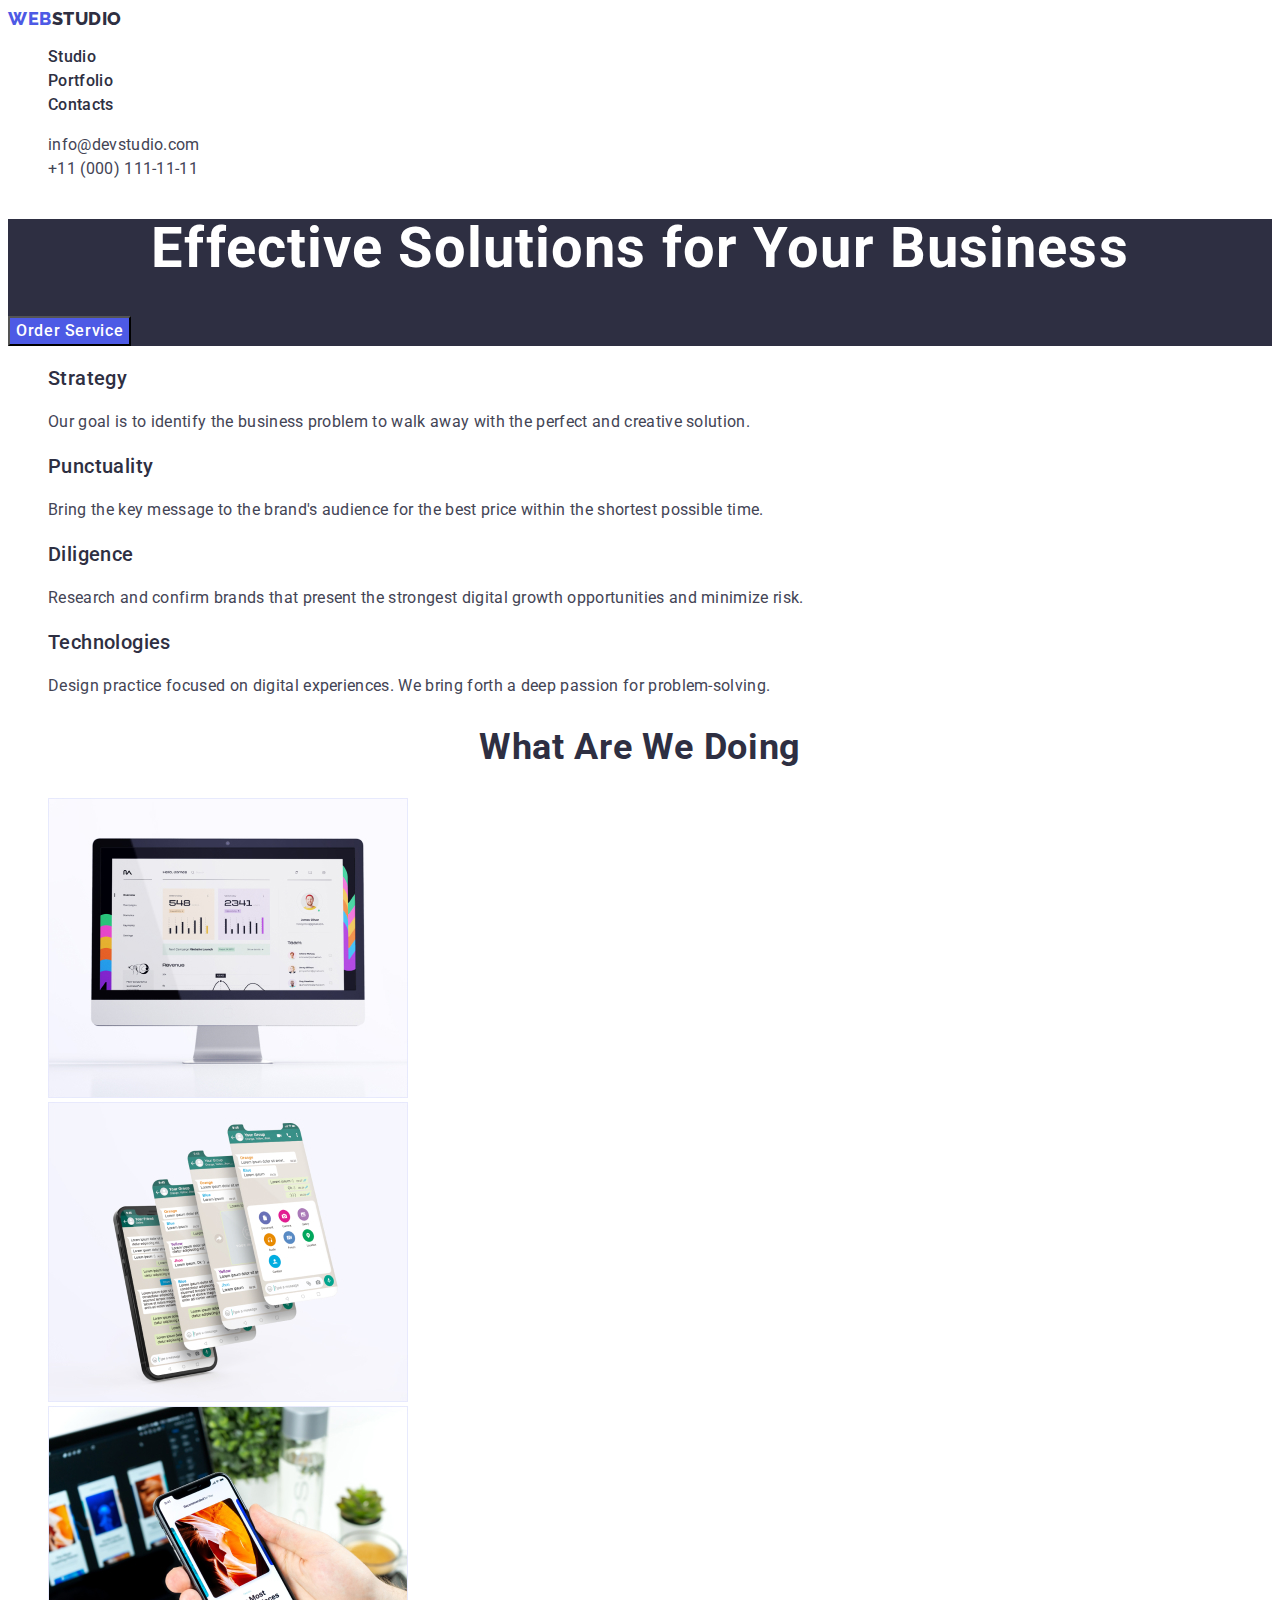
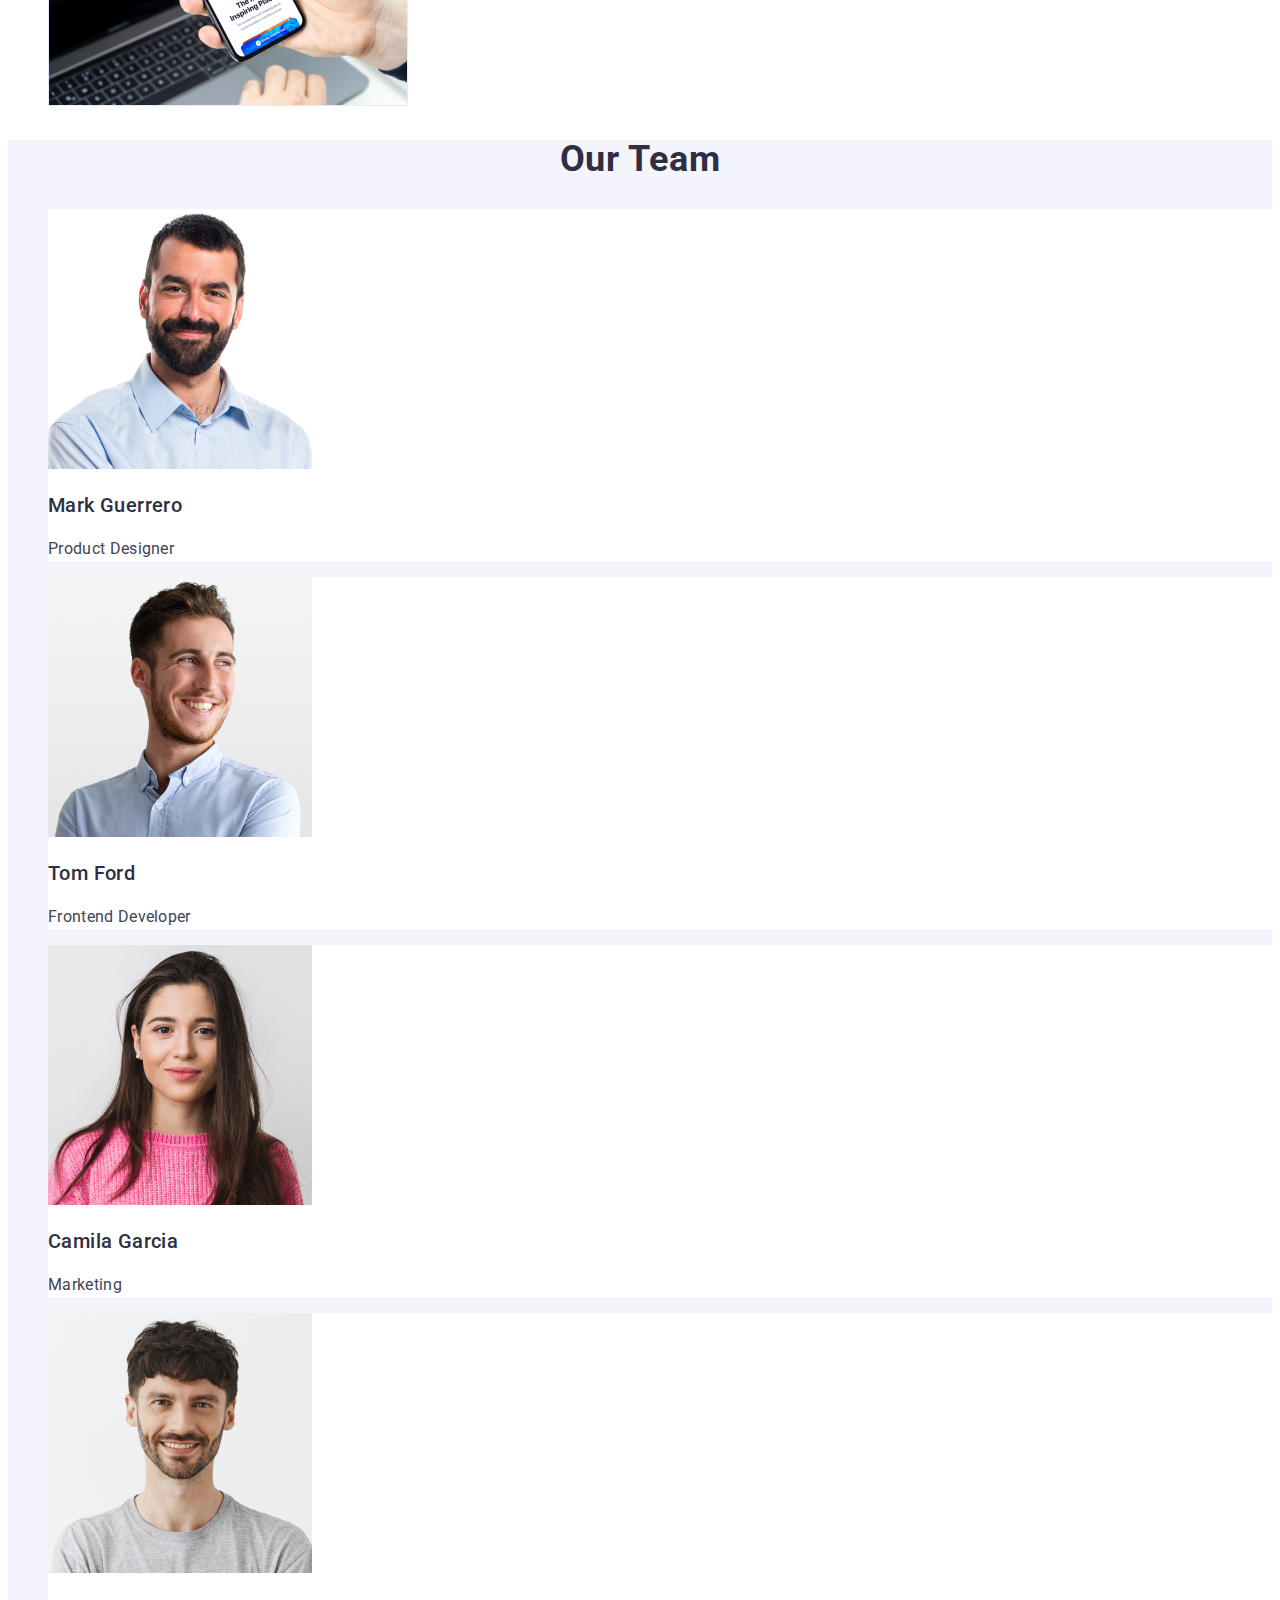
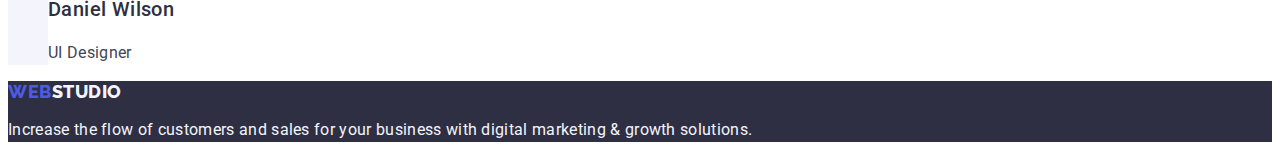
==== index.html @ 80766106 "added previous files" ====
<!DOCTYPE html>
<html lang="en">
  <head>
    <meta charset="UTF-8" />
    <meta http-equiv="X-UA-Compatible" content="IE=edge" />
    <meta name="viewport" content="width=device-width, initial-scale=1.0" />
    <title>WebStudio</title>
    <link rel="preconnect" href="https://fonts.googleapis.com" />
    <link rel="preconnect" href="https://fonts.gstatic.com" crossorigin />
    <link
      href="https://fonts.googleapis.com/css2?family=Raleway:wght@800&family=Roboto:wght@400;500;700;900&display=swap"
      rel="stylesheet"
    />

    <link rel="stylesheet" href="./css/styles.css" />
  </head>
  <body>
    <header class="page-header">
      <nav class="page-nav">
        <a class="logo link" href="./index.html"
          >Web<span class="nav-logo">Studio</span></a
        >
        <ul class="menu list">
          <li class="menu-item">
            <a class="menu-link link" href="./index.html">Studio</a>
          </li>
          <li class="menu-item">
            <a class="menu-link link" href="./portfolio.html">Portfolio</a>
          </li>
          <li class="menu-item">
            <a class="menu-link link" href="">Contacts</a>
          </li>
        </ul>
      </nav>
      <address class="page-address">
        <ul class="address-list list">
          <li class="address-list-item">
            <a class="address-link link" href="mailto:info@devstudio.com"
              >info@devstudio.com</a
            >
          </li>
          <li class="address-list-item">
            <a class="address-link link" href="tel:+110001111111"
              >+11 (000) 111-11-11</a
            >
          </li>
        </ul>
      </address>
    </header>
    <main>
      <section class="hero">
        <h1 class="hero-heading">Effective Solutions for Your Business</h1>
        <button class="hero-button" type="button">Order Service</button>
      </section>
      <section class="advantages">
        <h2 class="heading" hidden>Advantages</h2>
        <ul class="advantages-list list">
          <li class="advantages-item">
            <h3 class="advantages-subheading">Strategy</h3>
            <p class="advantages-text">
              Our goal is to identify the business problem to walk away with the
              perfect and creative solution.
            </p>
          </li>
          <li class="advantages-item">
            <h3 class="advantages-subheading">Punctuality</h3>
            <p class="advantages-text">
              Bring the key message to the brand's audience for the best price
              within the shortest possible time.
            </p>
          </li>
          <li class="advantages-item">
            <h3 class="advantages-subheading">Diligence</h3>
            <p class="advantages-text">
              Research and confirm brands that present the strongest digital
              growth opportunities and minimize risk.
            </p>
          </li>
          <li class="advantages-item">
            <h3 class="advantages-subheading">Technologies</h3>
            <p class="advantages-text">
              Design practice focused on digital experiences. We bring forth a
              deep passion for problem-solving.
            </p>
          </li>
        </ul>
      </section>
      <section class="what-we-do">
        <h2 class="heading">What are we doing</h2>
        <ul class="what-we-do-list list">
          <li class="what-we-do-item">
            <img
              class="what-we-do-image"
              src="./images/what-we-are-doing/desktop.jpg"
              alt="desktop"
              width="360"
              height="300"
            />
          </li>
          <li class="what-we-do-item">
            <img
              class="what-we-do-image"
              src="./images/what-we-are-doing/mobile-screens.jpg"
              alt="mobile screens"
              width="360"
              height="300"
            />
          </li>
          <li class="what-we-do-item">
            <img
              class="what-we-do-image"
              src="./images/what-we-are-doing/mobile-and-laptop.jpg"
              alt="mobile and laptop"
              width="360"
              height="300"
            />
          </li>
        </ul>
      </section>
      <section class="team">
        <h2 class="heading">Our Team</h2>
        <ul class="team-list list">
          <li class="team-item">
            <img
              class="team-item-image"
              src="./images/our-team/mark-guerrero.jpg"
              alt="Mark Guerrero"
              width="264"
              height="260"
            />
            <h3 class="team-name">Mark Guerrero</h3>
            <p class="team-profession">Product Designer</p>
          </li>
          <li class="team-item">
            <img
              class="team-item-image"
              src="./images/our-team/tom-ford.jpg"
              alt="Tom Ford"
              width="264"
              height="260"
            />
            <h3 class="team-name">Tom Ford</h3>
            <p class="team-profession">Frontend Developer</p>
          </li>
          <li class="team-item">
            <img
              class="team-item-image"
              src="./images/our-team/camila-garcia.jpg"
              alt="Camila Garcia"
              width="264"
              height="260"
            />
            <h3 class="team-name">Camila Garcia</h3>
            <p class="team-profession">Marketing</p>
          </li>
          <li class="team-item">
            <img
              class="team-item-image"
              src="./images/our-team/daniel-wilson.jpg"
              alt="Daniel Wilson"
              width="264"
              height="260"
            />
            <h3 class="team-name">Daniel Wilson</h3>
            <p class="team-profession">UI Designer</p>
          </li>
        </ul>
      </section>
    </main>
    <footer class="page-footer">
      <a class="logo link" href="./index.html"
        >Web<span class="footer-logo">Studio</span></a
      >
      <p class="footer-text">
        Increase the flow of customers and sales for your business with digital
        marketing & growth solutions.
      </p>
    </footer>
  </body>
</html>
---- css/styles.css ----
:root {
  --slate-text-color: #434455;
  --navyblue-background-color: #2e2f42;
  --accent-color: #4d5ae5;
  --hover-accent-color: #404bbf;
  --white: #ffffff;
  --cloud-secondary-color: #f4f4fd;
}

body {
  font-family: "Roboto", sans-serif;
  color: var(--slate-text-color);
  background-color: var(--white);
}

button {
  cursor: pointer;
}

.link {
  text-decoration: none;
}

.list {
  list-style-type: none;
}

.logo {
  font-family: "Raleway", sans-serif;
  font-size: 18px;
  font-weight: 800;
  line-height: 1.17;
  letter-spacing: 0.54px;
  text-transform: uppercase;
  color: var(--accent-color);
}

.heading {
  font-size: 36px;
  line-height: 1.11;
  letter-spacing: 0.72px;
  text-transform: capitalize;
  text-align: center;
  color: var(--navyblue-background-color);
}

/* HEADER */
.page-header {
}
.page-nav {
}
.nav-logo {
  color: var(--navyblue-background-color);
}

.menu {
}

.menu-item {
}

.menu-link {
  font-size: 16px;
  font-weight: 500;
  line-height: 1.5;
  letter-spacing: 0.32px;
  color: var(--navyblue-background-color);
}

.menu-link:hover,
.menu-link:focus {
  color: var(--hover-accent-color);
}

.page-address {
  font-style: normal;
}
.address-list {
}
.address-list-item {
}
.address-link {
  font-size: 16px;
  font-weight: 400;
  line-height: 1.5;
  letter-spacing: 0.32px;
  color: var(--slate-text-color);
}

.address-link:hover,
.address-link:focus {
  color: var(--hover-accent-color);
}

/* HERO */

.hero {
  background-color: var(--navyblue-background-color);
}
.hero-heading {
  font-size: 56px;
  line-height: 1.07;
  letter-spacing: 1.12px;
  text-align: center;
  color: var(--white);
}
.hero-button {
  font-family: "Roboto", sans-serif;
  font-size: 16px;
  font-weight: 500;
  line-height: 1.5;
  letter-spacing: 0.64px;
  color: var(--white);
  background-color: var(--accent-color);
}

.hero-button:hover,
.hero-button:focus {
  background-color: var(--hover-accent-color);
}

/* ADVANTAGES */

.advantages {
}
.advantages-heading {
}
.advantages-list {
}
.advantages-item {
}

.advantages-subheading {
  font-size: 20px;
  font-weight: 500;
  line-height: 1.2;
  letter-spacing: 0.4px;
  color: var(--navyblue-background-color);
}

.advantages-text {
  font-size: 16px;
  line-height: 1.5;
  letter-spacing: 0.32px;
}

/* WHAT ARE WE DOING */

.what-we-do {
}

.what-we-do-list {
}
.what-we-do-item {
}
.what-we-do-image {
}

/* TEAM */

.team {
  background-color: var(--cloud-secondary-color);
}

.team-list {
}
.team-item {
  background-color: var(--white);
}
.team-item-image {
}
.team-name {
  font-size: 20px;
  font-weight: 500;
  line-height: 1.2;
  letter-spacing: 0.4px;
  color: var(--navyblue-background-color);
}
.team-profession {
  font-size: 16px;
  line-height: 1.5;
  letter-spacing: 0.32px;
}

/* FOOTER */

.page-footer {
  background-color: var(--navyblue-background-color);
}

.footer-logo {
  color: var(--cloud-secondary-color);
}

.footer-text {
  font-size: 16px;
  line-height: 1.5;
  letter-spacing: 0.32px;
  color: var(--cloud-secondary-color);
}

/* PORTFOLIO PAGE 

FILTER */
.filter-nav {
}
.filter-nav-list {
}
.filter-nav-list-item {
}
.filter-nav-button {
  font-family: "Roboto", sans-serif;
  font-size: 16px;
  font-weight: 500;
  line-height: 1.5;
  letter-spacing: 0.64px;
  color: var(--accent-color);
  background-color: var(--cloud-secondary-color);
}

.filter-nav-button:hover,
.filter-nav-button:focus {
  color: var(--white);
  background-color: var(--hover-accent-color);
}

/* FILTER CARDS */

.filter-card-list {
}

.filter-card-item {
}

.filter-card-link {
}

.filter-card-image {
}
.filter-card-heading {
  font-size: 20px;
  font-weight: 500;
  line-height: 1.2;
  letter-spacing: 0.4px;
  color: var(--navyblue-background-color);
}
.filter-card-text {
  font-size: 16px;
  line-height: 1.5;
  letter-spacing: 0.32px;
}
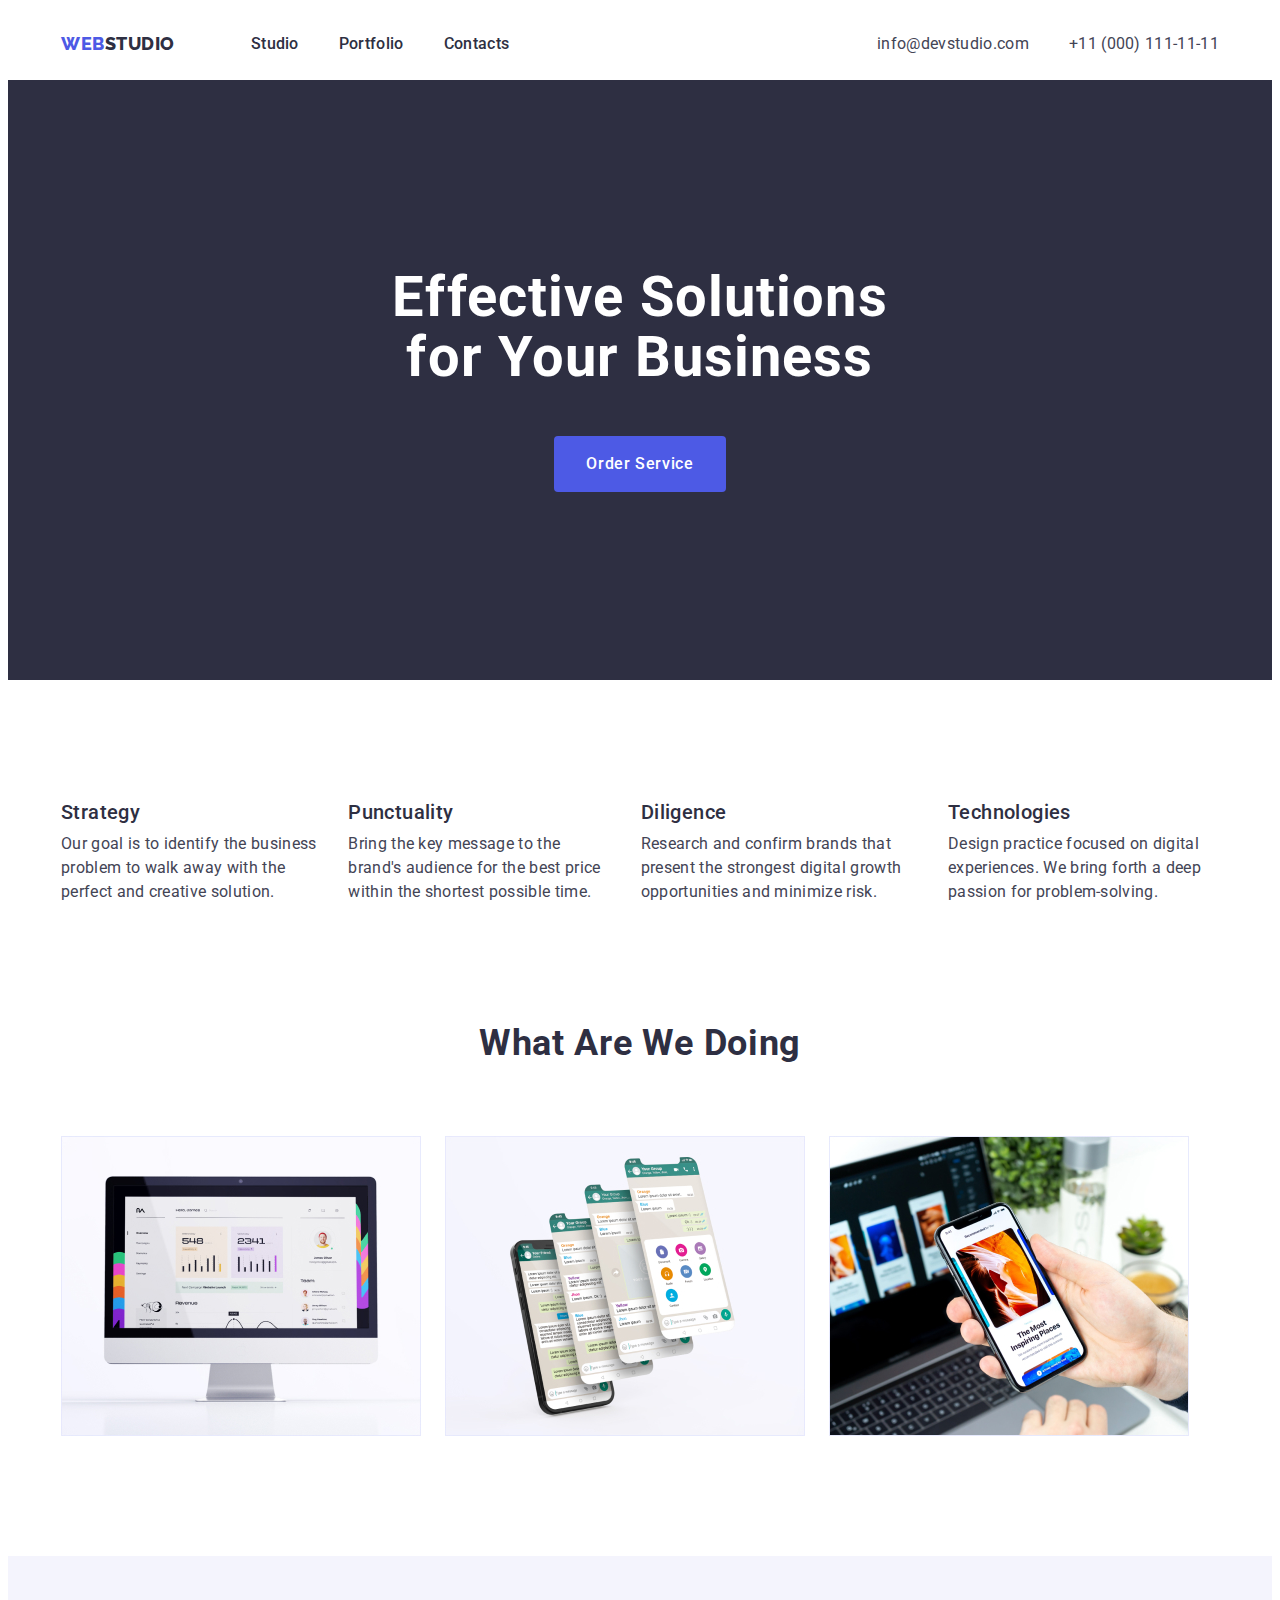
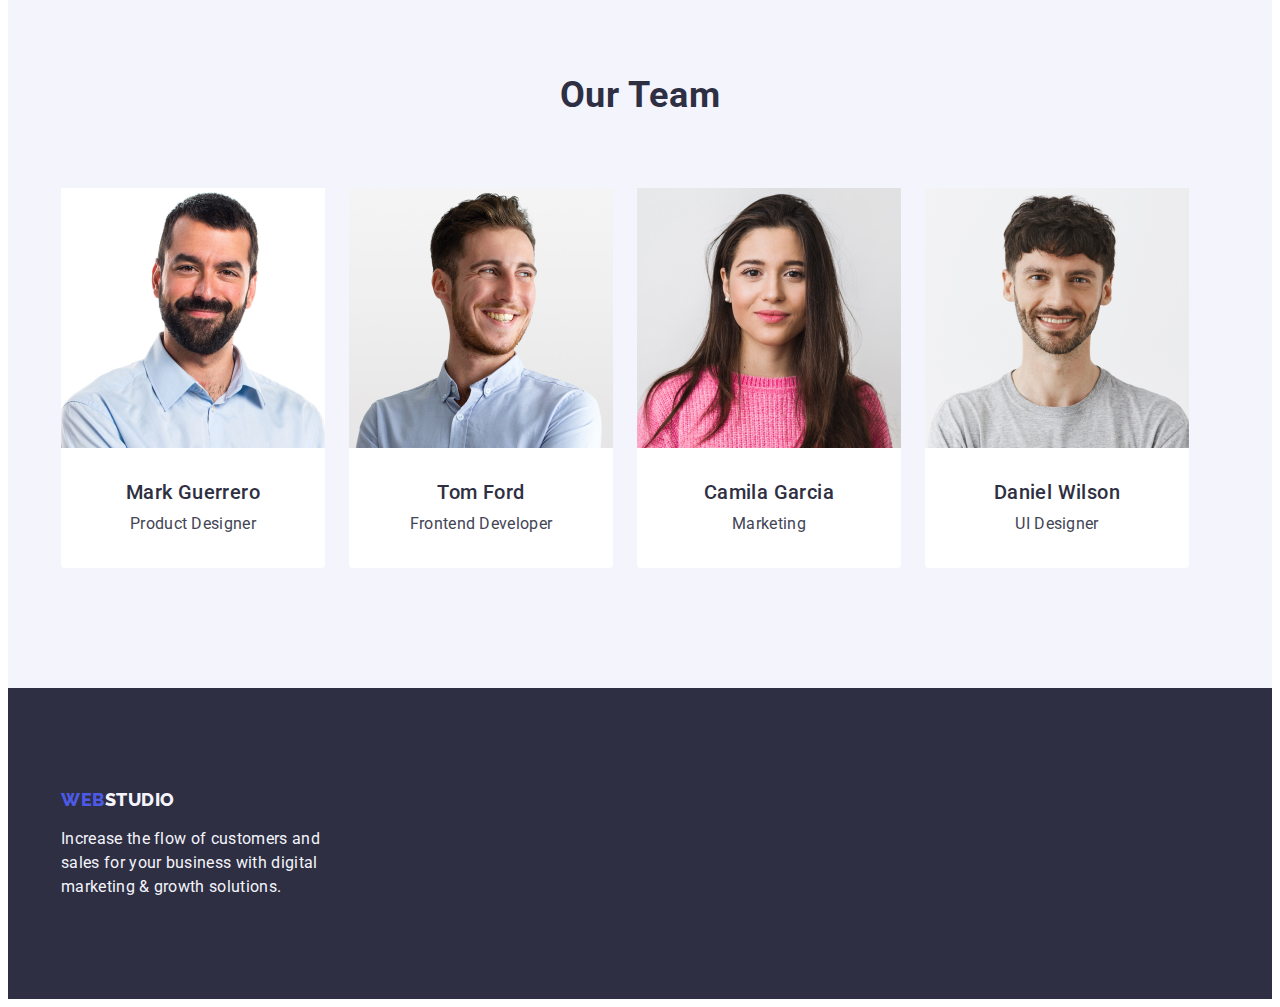
==== commit a0593629: "added flexes" ====
--- a/index.html
+++ b/index.html
@@ -11,170 +11,199 @@
       href="https://fonts.googleapis.com/css2?family=Raleway:wght@800&family=Roboto:wght@400;500;700;900&display=swap"
       rel="stylesheet"
     />
-
+    <link
+      rel="stylesheet"
+      href="https://cdnjs.cloudflare.com/ajax/libs/modern-normalize/2.0.0/modern-normalize.min.css"
+      integrity="sha512-4xo8blKMVCiXpTaLzQSLSw3KFOVPWhm/TRtuPVc4WG6kUgjH6J03IBuG7JZPkcWMxJ5huwaBpOpnwYElP/m6wg=="
+      crossorigin="anonymous"
+      referrerpolicy="no-referrer"
+    />
     <link rel="stylesheet" href="./css/styles.css" />
   </head>
   <body>
     <header class="page-header">
-      <nav class="page-nav">
-        <a class="logo link" href="./index.html"
-          >Web<span class="nav-logo">Studio</span></a
-        >
-        <ul class="menu list">
-          <li class="menu-item">
-            <a class="menu-link link" href="./index.html">Studio</a>
-          </li>
-          <li class="menu-item">
-            <a class="menu-link link" href="./portfolio.html">Portfolio</a>
-          </li>
-          <li class="menu-item">
-            <a class="menu-link link" href="">Contacts</a>
-          </li>
-        </ul>
-      </nav>
-      <address class="page-address">
-        <ul class="address-list list">
-          <li class="address-list-item">
-            <a class="address-link link" href="mailto:info@devstudio.com"
-              >info@devstudio.com</a
-            >
-          </li>
-          <li class="address-list-item">
-            <a class="address-link link" href="tel:+110001111111"
-              >+11 (000) 111-11-11</a
-            >
-          </li>
-        </ul>
-      </address>
+      <div class="page-header-container container">
+        <nav class="page-nav">
+          <a class="logo link" href="./index.html"
+            >Web<span class="nav-logo">Studio</span></a
+          >
+          <ul class="menu list">
+            <li class="menu-item">
+              <a class="menu-link link" href="./index.html">Studio</a>
+            </li>
+            <li class="menu-item">
+              <a class="menu-link link" href="./portfolio.html">Portfolio</a>
+            </li>
+            <li class="menu-item">
+              <a class="menu-link link" href="">Contacts</a>
+            </li>
+          </ul>
+        </nav>
+        <address class="page-address">
+          <ul class="address-list list">
+            <li class="address-list-item">
+              <a class="address-link link" href="mailto:info@devstudio.com"
+                >info@devstudio.com</a
+              >
+            </li>
+            <li class="address-list-item">
+              <a class="address-link link" href="tel:+110001111111"
+                >+11 (000) 111-11-11</a
+              >
+            </li>
+          </ul>
+        </address>
+      </div>
     </header>
     <main>
       <section class="hero">
-        <h1 class="hero-heading">Effective Solutions for Your Business</h1>
-        <button class="hero-button" type="button">Order Service</button>
+        <div class="hero-container container">
+          <h1 class="hero-heading">
+            Effective Solutions <br />
+            for Your Business
+          </h1>
+          <button class="hero-button" type="button">Order Service</button>
+        </div>
       </section>
       <section class="advantages">
-        <h2 class="heading" hidden>Advantages</h2>
-        <ul class="advantages-list list">
-          <li class="advantages-item">
-            <h3 class="advantages-subheading">Strategy</h3>
-            <p class="advantages-text">
-              Our goal is to identify the business problem to walk away with the
-              perfect and creative solution.
-            </p>
-          </li>
-          <li class="advantages-item">
-            <h3 class="advantages-subheading">Punctuality</h3>
-            <p class="advantages-text">
-              Bring the key message to the brand's audience for the best price
-              within the shortest possible time.
-            </p>
-          </li>
-          <li class="advantages-item">
-            <h3 class="advantages-subheading">Diligence</h3>
-            <p class="advantages-text">
-              Research and confirm brands that present the strongest digital
-              growth opportunities and minimize risk.
-            </p>
-          </li>
-          <li class="advantages-item">
-            <h3 class="advantages-subheading">Technologies</h3>
-            <p class="advantages-text">
-              Design practice focused on digital experiences. We bring forth a
-              deep passion for problem-solving.
-            </p>
-          </li>
-        </ul>
-      </section>
-      <section class="what-we-do">
-        <h2 class="heading">What are we doing</h2>
-        <ul class="what-we-do-list list">
-          <li class="what-we-do-item">
-            <img
-              class="what-we-do-image"
-              src="./images/what-we-are-doing/desktop.jpg"
-              alt="desktop"
-              width="360"
-              height="300"
-            />
-          </li>
-          <li class="what-we-do-item">
-            <img
-              class="what-we-do-image"
-              src="./images/what-we-are-doing/mobile-screens.jpg"
-              alt="mobile screens"
-              width="360"
-              height="300"
-            />
-          </li>
-          <li class="what-we-do-item">
-            <img
-              class="what-we-do-image"
-              src="./images/what-we-are-doing/mobile-and-laptop.jpg"
-              alt="mobile and laptop"
-              width="360"
-              height="300"
-            />
-          </li>
-        </ul>
-      </section>
-      <section class="team">
-        <h2 class="heading">Our Team</h2>
-        <ul class="team-list list">
-          <li class="team-item">
-            <img
-              class="team-item-image"
-              src="./images/our-team/mark-guerrero.jpg"
-              alt="Mark Guerrero"
-              width="264"
-              height="260"
-            />
-            <h3 class="team-name">Mark Guerrero</h3>
-            <p class="team-profession">Product Designer</p>
-          </li>
-          <li class="team-item">
-            <img
-              class="team-item-image"
-              src="./images/our-team/tom-ford.jpg"
-              alt="Tom Ford"
-              width="264"
-              height="260"
-            />
-            <h3 class="team-name">Tom Ford</h3>
-            <p class="team-profession">Frontend Developer</p>
-          </li>
-          <li class="team-item">
-            <img
-              class="team-item-image"
-              src="./images/our-team/camila-garcia.jpg"
-              alt="Camila Garcia"
-              width="264"
-              height="260"
-            />
-            <h3 class="team-name">Camila Garcia</h3>
-            <p class="team-profession">Marketing</p>
-          </li>
-          <li class="team-item">
-            <img
-              class="team-item-image"
-              src="./images/our-team/daniel-wilson.jpg"
-              alt="Daniel Wilson"
-              width="264"
-              height="260"
-            />
-            <h3 class="team-name">Daniel Wilson</h3>
-            <p class="team-profession">UI Designer</p>
-          </li>
-        </ul>
+        <div class="container">
+          <h2 class="heading visually-hidden">Advantages</h2>
+          <ul class="advantages-list list">
+            <li class="advantages-item">
+              <h3 class="advantages-subheading">Strategy</h3>
+              <p class="advantages-text">
+                Our goal is to identify the business problem to walk away with
+                the perfect and creative solution.
+              </p>
+            </li>
+            <li class="advantages-item">
+              <h3 class="advantages-subheading">Punctuality</h3>
+              <p class="advantages-text">
+                Bring the key message to the brand's audience for the best price
+                within the shortest possible time.
+              </p>
+            </li>
+            <li class="advantages-item">
+              <h3 class="advantages-subheading">Diligence</h3>
+              <p class="advantages-text">
+                Research and confirm brands that present the strongest digital
+                growth opportunities and minimize risk.
+              </p>
+            </li>
+            <li class="advantages-item">
+              <h3 class="advantages-subheading">Technologies</h3>
+              <p class="advantages-text">
+                Design practice focused on digital experiences. We bring forth a
+                deep passion for problem-solving.
+              </p>
+            </li>
+          </ul>
+        </div>
+      </section>
+      <section class="what-we-do section">
+        <div class="what-we-do-container container">
+          <h2 class="heading">What are we doing</h2>
+          <ul class="what-we-do-list list">
+            <li class="what-we-do-item">
+              <img
+                class="what-we-do-image"
+                src="./images/what-we-are-doing/desktop.jpg"
+                alt="desktop"
+                width="360"
+                height="300"
+              />
+            </li>
+            <li class="what-we-do-item">
+              <img
+                class="what-we-do-image"
+                src="./images/what-we-are-doing/mobile-screens.jpg"
+                alt="mobile screens"
+                width="360"
+                height="300"
+              />
+            </li>
+            <li class="what-we-do-item">
+              <img
+                class="what-we-do-image"
+                src="./images/what-we-are-doing/mobile-and-laptop.jpg"
+                alt="mobile and laptop"
+                width="360"
+                height="300"
+              />
+            </li>
+          </ul>
+        </div>
+      </section>
+      <section class="team section">
+        <div class="container">
+          <h2 class="heading">Our Team</h2>
+          <ul class="team-list list">
+            <li class="team-item">
+              <img
+                class="team-item-image"
+                src="./images/our-team/mark-guerrero.jpg"
+                alt="Mark Guerrero"
+                width="264"
+                height="260"
+              />
+              <div class="team-info">
+                <h3 class="team-name">Mark Guerrero</h3>
+                <p class="team-profession">Product Designer</p>
+              </div>
+            </li>
+            <li class="team-item">
+              <img
+                class="team-item-image"
+                src="./images/our-team/tom-ford.jpg"
+                alt="Tom Ford"
+                width="264"
+                height="260"
+              />
+              <div class="team-info">
+                <h3 class="team-name">Tom Ford</h3>
+                <p class="team-profession">Frontend Developer</p>
+              </div>
+            </li>
+            <li class="team-item">
+              <img
+                class="team-item-image"
+                src="./images/our-team/camila-garcia.jpg"
+                alt="Camila Garcia"
+                width="264"
+                height="260"
+              />
+              <div class="team-info">
+                <h3 class="team-name">Camila Garcia</h3>
+                <p class="team-profession">Marketing</p>
+              </div>
+            </li>
+            <li class="team-item">
+              <img
+                class="team-item-image"
+                src="./images/our-team/daniel-wilson.jpg"
+                alt="Daniel Wilson"
+                width="264"
+                height="260"
+              />
+              <div class="team-info">
+                <h3 class="team-name">Daniel Wilson</h3>
+                <p class="team-profession">UI Designer</p>
+              </div>
+            </li>
+          </ul>
+        </div>
       </section>
     </main>
     <footer class="page-footer">
-      <a class="logo link" href="./index.html"
-        >Web<span class="footer-logo">Studio</span></a
-      >
-      <p class="footer-text">
-        Increase the flow of customers and sales for your business with digital
-        marketing & growth solutions.
-      </p>
+      <div class="container">
+        <a class="logo link" href="./index.html"
+          >Web<span class="footer-logo">Studio</span></a
+        >
+        <p class="footer-text">
+          Increase the flow of customers and sales for your business with
+          digital marketing & growth solutions.
+        </p>
+      </div>
     </footer>
   </body>
 </html>
--- a/css/styles.css
+++ b/css/styles.css
@@ -15,6 +15,28 @@
 
 button {
   cursor: pointer;
+}
+
+h1,
+h2,
+h3,
+h4,
+h5,
+h6,
+p {
+  margin-top: 0;
+  margin-bottom: 0;
+}
+
+ul,
+ol {
+  margin-top: 0;
+  margin-bottom: 0;
+  padding-left: 0;
+}
+
+img {
+  display: block;
 }
 
 .link {
@@ -42,21 +64,60 @@
   text-transform: capitalize;
   text-align: center;
   color: var(--navyblue-background-color);
+  margin-bottom: 72px;
+}
+
+.section {
+  padding-top: 120px;
+  padding-bottom: 120px;
+}
+
+.container {
+  max-width: 1158px;
+  padding-left: 15px;
+  padding-right: 15px;
+  margin: 0 auto;
+}
+
+.visually-hidden {
+  position: absolute;
+  width: 1px;
+  height: 1px;
+  margin: -1px;
+  border: 0;
+  padding: 0;
+  white-space: nowrap;
+  clip-path: inset(100%);
+  clip: rect(0 0 0 0);
+  overflow: hidden;
 }
 
 /* HEADER */
 .page-header {
+  padding-top: 24px;
+  padding-bottom: 24px;
+}
+.page-header-container {
+  display: flex;
+  justify-content: space-between;
+  align-items: center;
 }
 .page-nav {
+  display: flex;
+  align-items: center;
 }
 .nav-logo {
   color: var(--navyblue-background-color);
 }
 
 .menu {
+  display: flex;
+  gap: 40px;
+  margin-left: 76px;
 }
 
 .menu-item {
+  flex-basis: calc((100% - 2 * 40) / 3);
 }
 
 .menu-link {
@@ -76,8 +137,11 @@
   font-style: normal;
 }
 .address-list {
+  display: flex;
+  gap: 40px;
 }
 .address-list-item {
+  flex-basis: calc((100% - 40) / 2);
 }
 .address-link {
   font-size: 16px;
@@ -97,12 +161,20 @@
 .hero {
   background-color: var(--navyblue-background-color);
 }
+
+.hero-container {
+  padding-top: 188px;
+  padding-bottom: 188px;
+  text-align: center;
+}
+
 .hero-heading {
   font-size: 56px;
   line-height: 1.07;
   letter-spacing: 1.12px;
   text-align: center;
   color: var(--white);
+  margin-bottom: 48px;
 }
 .hero-button {
   font-family: "Roboto", sans-serif;
@@ -112,6 +184,9 @@
   letter-spacing: 0.64px;
   color: var(--white);
   background-color: var(--accent-color);
+  padding: 16px 32px;
+  border-radius: 4px;
+  border: transparent;
 }
 
 .hero-button:hover,
@@ -122,12 +197,17 @@
 /* ADVANTAGES */
 
 .advantages {
+  padding-top: 120px;
+  padding-bottom: 60px;
 }
 .advantages-heading {
 }
 .advantages-list {
+  display: flex;
+  gap: 24px;
 }
 .advantages-item {
+  flex-basis: calc((100% - 3 * 24) / 4);
 }
 
 .advantages-subheading {
@@ -136,6 +216,7 @@
   line-height: 1.2;
   letter-spacing: 0.4px;
   color: var(--navyblue-background-color);
+  padding-bottom: 8px;
 }
 
 .advantages-text {
@@ -147,11 +228,15 @@
 /* WHAT ARE WE DOING */
 
 .what-we-do {
+  padding-top: 60px;
 }
 
 .what-we-do-list {
+  display: flex;
+  gap: 24px;
 }
 .what-we-do-item {
+  flex-basis: calc((100% - 2 * 24) / 3);
 }
 .what-we-do-image {
 }
@@ -163,18 +248,30 @@
 }
 
 .team-list {
+  display: flex;
+  gap: 24px;
 }
 .team-item {
+  flex-basis: calc((100% - 3 * 24) / 4);
+}
+.team-item-image {
+}
+
+.team-info {
+  padding-top: 32px;
+  padding-bottom: 32px;
+  text-align: center;
   background-color: var(--white);
-}
-.team-item-image {
-}
+  border-radius: 0px 0px 4px 4px;
+}
+
 .team-name {
   font-size: 20px;
   font-weight: 500;
   line-height: 1.2;
   letter-spacing: 0.4px;
   color: var(--navyblue-background-color);
+  margin-bottom: 8px;
 }
 .team-profession {
   font-size: 16px;
@@ -186,6 +283,8 @@
 
 .page-footer {
   background-color: var(--navyblue-background-color);
+  padding-top: 101px;
+  padding-bottom: 100px;
 }
 
 .footer-logo {
@@ -193,20 +292,29 @@
 }
 
 .footer-text {
+  margin-top: 17px;
   font-size: 16px;
   line-height: 1.5;
   letter-spacing: 0.32px;
   color: var(--cloud-secondary-color);
+  max-width: 264px;
 }
 
 /* PORTFOLIO PAGE 
 
 FILTER */
 .filter-nav {
+  padding-top: 96px;
+  padding-bottom: 120px;
 }
 .filter-nav-list {
+  display: flex;
+  justify-content: center;
+  gap: 24px;
+  margin-bottom: 72px;
 }
 .filter-nav-list-item {
+  flex-basis: calc((100% - 4 * 24) / 5);
 }
 .filter-nav-button {
   font-family: "Roboto", sans-serif;
@@ -216,6 +324,9 @@
   letter-spacing: 0.64px;
   color: var(--accent-color);
   background-color: var(--cloud-secondary-color);
+  padding: 12px 24px;
+  border-radius: 4px;
+  border: 1px solid #e7e9fc;
 }
 
 .filter-nav-button:hover,
@@ -227,9 +338,14 @@
 /* FILTER CARDS */
 
 .filter-card-list {
+  display: flex;
+  column-gap: 24px;
+  row-gap: 48px;
+  flex-wrap: wrap;
 }
 
 .filter-card-item {
+  flex-basis: calc((100% - 2 * 24) / 3);
 }
 
 .filter-card-link {
@@ -237,12 +353,21 @@
 
 .filter-card-image {
 }
+
+.filter-card-info {
+  padding-top: 32px;
+  padding-bottom: 32px;
+  padding-left: 16px;
+  border: 1px solid #e7e9fc;
+}
+
 .filter-card-heading {
   font-size: 20px;
   font-weight: 500;
   line-height: 1.2;
   letter-spacing: 0.4px;
   color: var(--navyblue-background-color);
+  margin-bottom: 8px;
 }
 .filter-card-text {
   font-size: 16px;
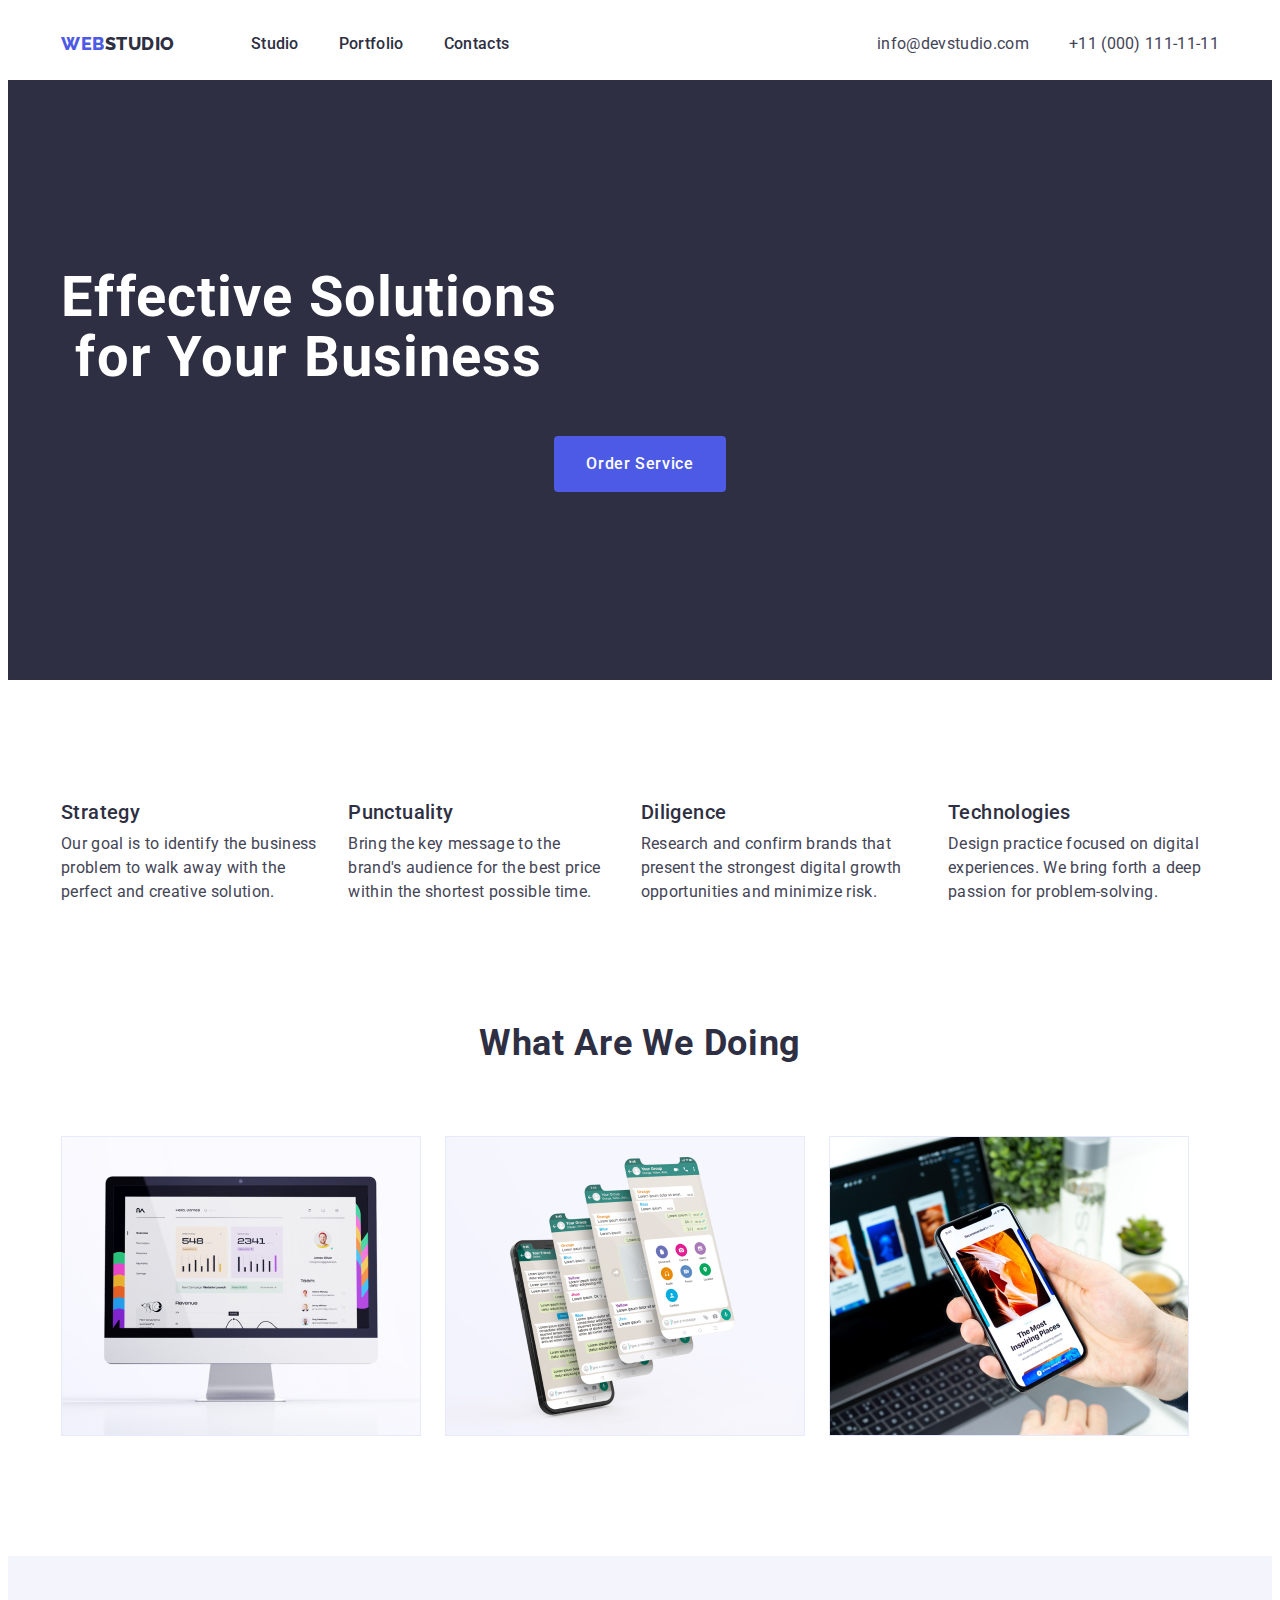
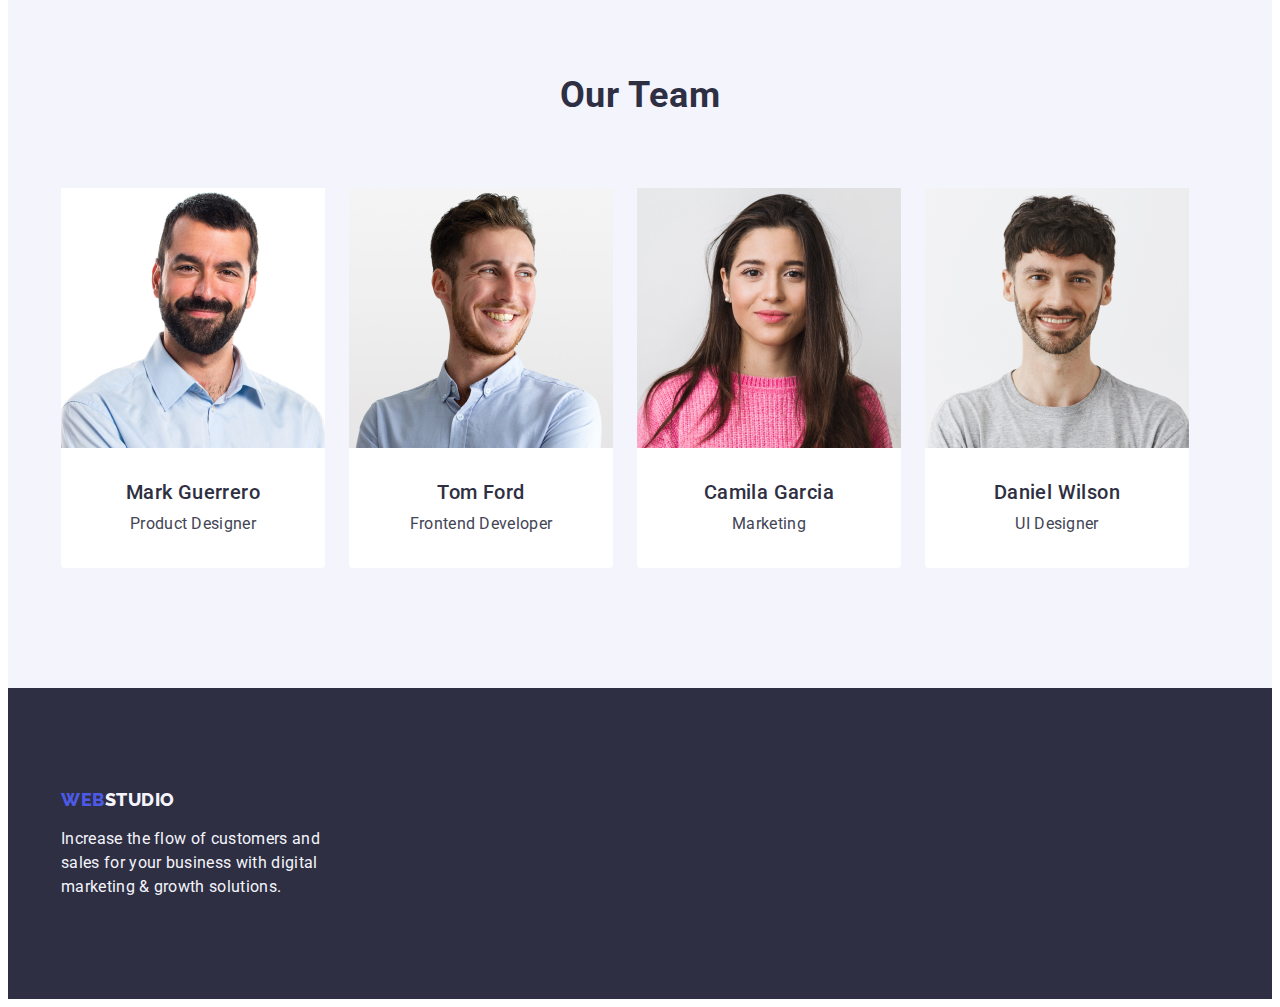
==== commit a5160cf9: "changed hero heading" ====
--- a/index.html
+++ b/index.html
@@ -58,10 +58,7 @@
     <main>
       <section class="hero">
         <div class="hero-container container">
-          <h1 class="hero-heading">
-            Effective Solutions <br />
-            for Your Business
-          </h1>
+          <h1 class="hero-heading">Effective Solutions for Your Business</h1>
           <button class="hero-button" type="button">Order Service</button>
         </div>
       </section>
--- a/css/styles.css
+++ b/css/styles.css
@@ -175,6 +175,7 @@
   text-align: center;
   color: var(--white);
   margin-bottom: 48px;
+  max-width: 496px;
 }
 .hero-button {
   font-family: "Roboto", sans-serif;
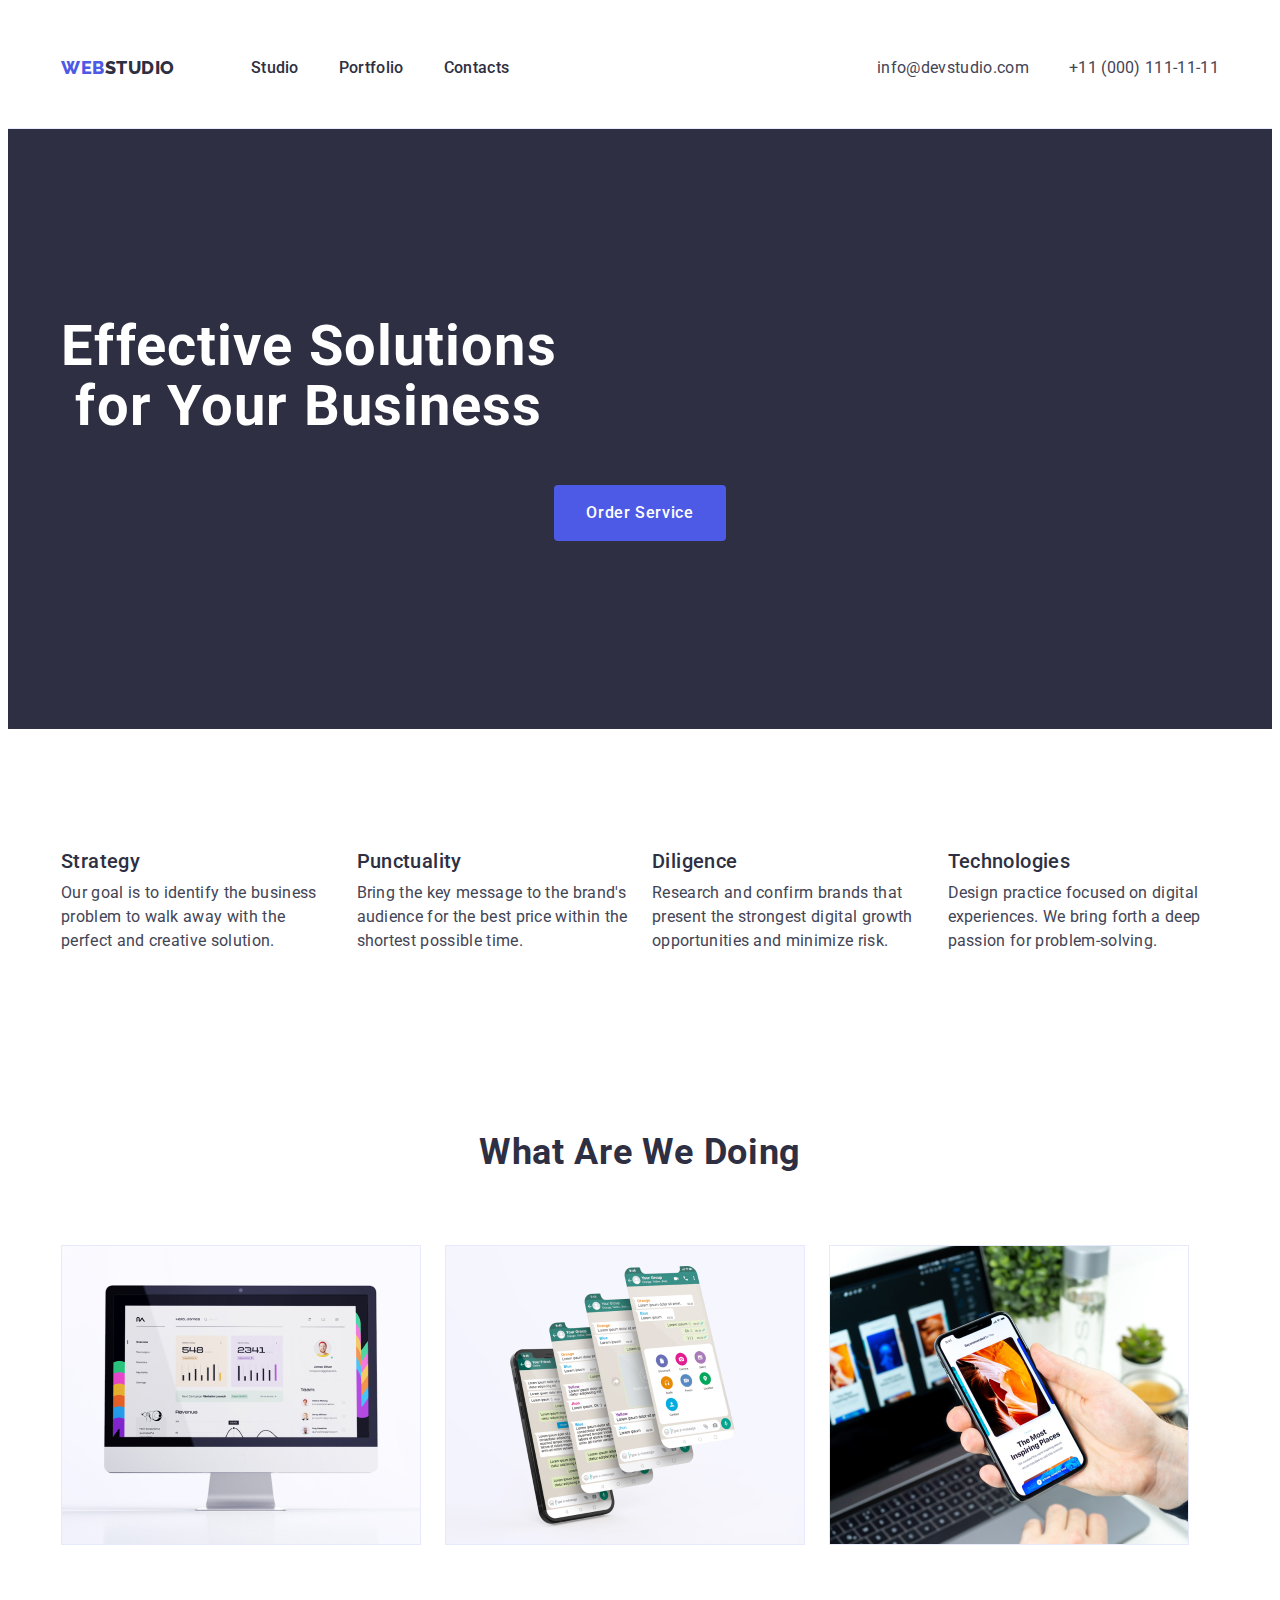
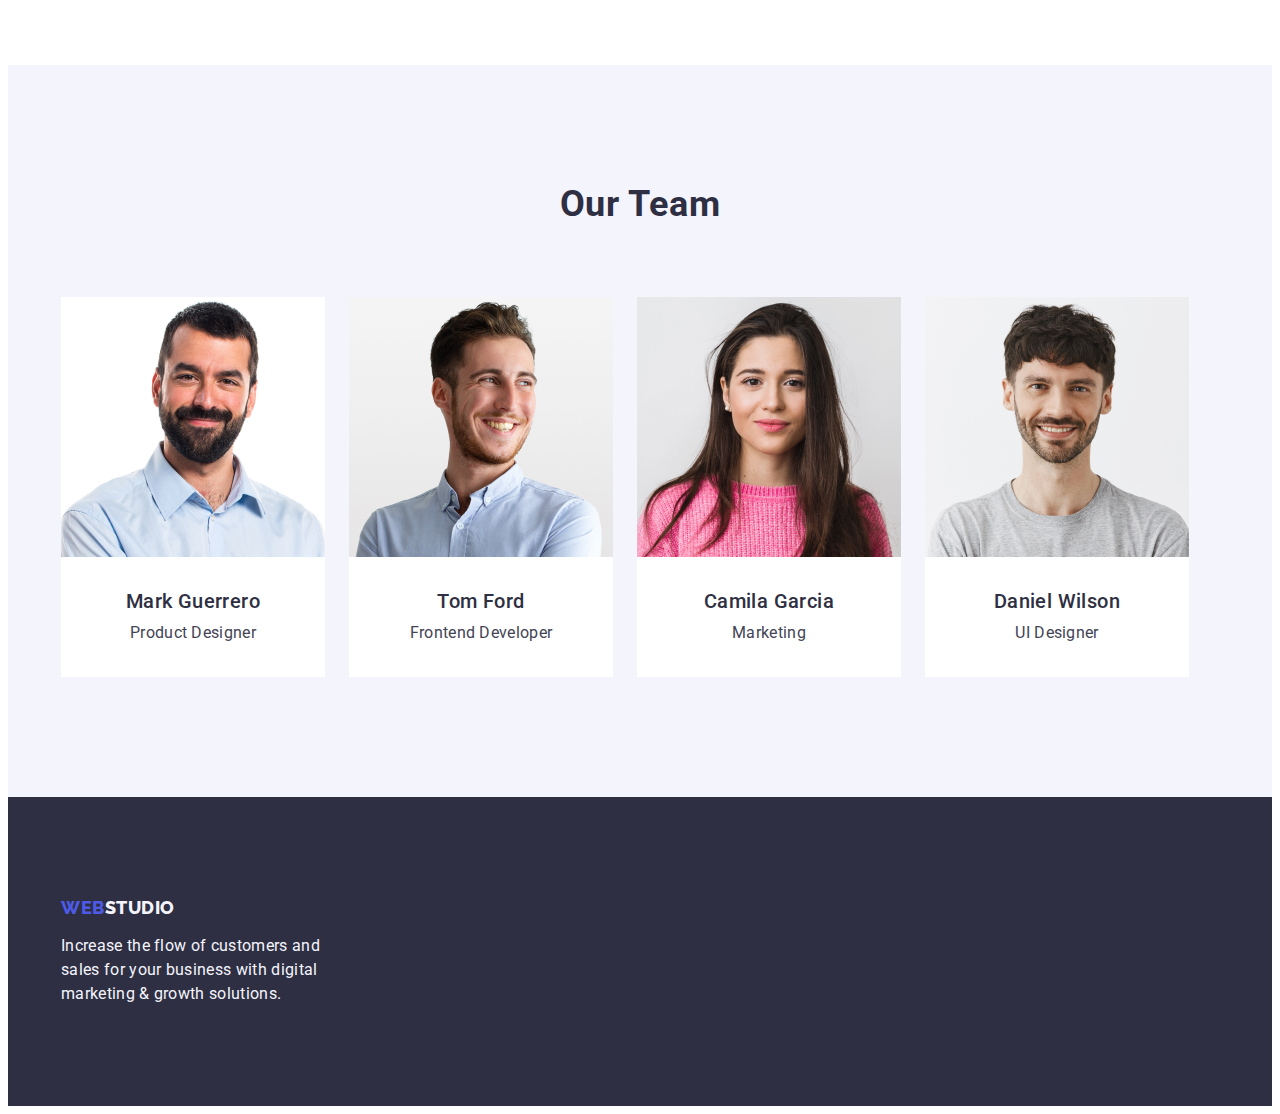
==== commit 4a6f4f9a: "changed css according to requirements" ====
--- a/index.html
+++ b/index.html
@@ -193,7 +193,7 @@
     </main>
     <footer class="page-footer">
       <div class="container">
-        <a class="logo link" href="./index.html"
+        <a class="footer-logo-link logo link" href="./index.html"
           >Web<span class="footer-logo">Studio</span></a
         >
         <p class="footer-text">
--- a/css/styles.css
+++ b/css/styles.css
@@ -96,6 +96,7 @@
 .page-header {
   padding-top: 24px;
   padding-bottom: 24px;
+  border-bottom: 1px solid #e7e9fc;
 }
 .page-header-container {
   display: flex;
@@ -108,12 +109,13 @@
 }
 .nav-logo {
   color: var(--navyblue-background-color);
+  margin-right: 76px;
 }
 
 .menu {
   display: flex;
   gap: 40px;
-  margin-left: 76px;
+  padding: 24px 0;
 }
 
 .menu-item {
@@ -160,23 +162,20 @@
 
 .hero {
   background-color: var(--navyblue-background-color);
-}
-
-.hero-container {
   padding-top: 188px;
   padding-bottom: 188px;
-  text-align: center;
 }
 
 .hero-heading {
   font-size: 56px;
   line-height: 1.07;
   letter-spacing: 1.12px;
-  text-align: center;
   color: var(--white);
   margin-bottom: 48px;
   max-width: 496px;
-}
+  text-align: center;
+}
+
 .hero-button {
   font-family: "Roboto", sans-serif;
   font-size: 16px;
@@ -185,9 +184,12 @@
   letter-spacing: 0.64px;
   color: var(--white);
   background-color: var(--accent-color);
+  display: block;
   padding: 16px 32px;
+  margin: 0 auto;
   border-radius: 4px;
   border: transparent;
+  min-width: 169px;
 }
 
 .hero-button:hover,
@@ -199,7 +201,7 @@
 
 .advantages {
   padding-top: 120px;
-  padding-bottom: 60px;
+  padding-bottom: 120px;
 }
 .advantages-heading {
 }
@@ -208,7 +210,7 @@
   gap: 24px;
 }
 .advantages-item {
-  flex-basis: calc((100% - 3 * 24) / 4);
+  flex-basis: calc((100% - 3 * 24px) / 4);
 }
 
 .advantages-subheading {
@@ -217,7 +219,7 @@
   line-height: 1.2;
   letter-spacing: 0.4px;
   color: var(--navyblue-background-color);
-  padding-bottom: 8px;
+  margin-bottom: 8px;
 }
 
 .advantages-text {
@@ -254,6 +256,7 @@
 }
 .team-item {
   flex-basis: calc((100% - 3 * 24) / 4);
+  border-radius: 0px 0px 4px 4px;
 }
 .team-item-image {
 }
@@ -263,7 +266,6 @@
   padding-bottom: 32px;
   text-align: center;
   background-color: var(--white);
-  border-radius: 0px 0px 4px 4px;
 }
 
 .team-name {
@@ -284,8 +286,13 @@
 
 .page-footer {
   background-color: var(--navyblue-background-color);
-  padding-top: 101px;
+  padding-top: 100px;
   padding-bottom: 100px;
+}
+
+.footer-logo-link {
+  display: inline-block;
+  margin-bottom: 16px;
 }
 
 .footer-logo {
@@ -293,7 +300,6 @@
 }
 
 .footer-text {
-  margin-top: 17px;
   font-size: 16px;
   line-height: 1.5;
   letter-spacing: 0.32px;
@@ -334,6 +340,7 @@
 .filter-nav-button:focus {
   color: var(--white);
   background-color: var(--hover-accent-color);
+  border: 1px solid transparent;
 }
 
 /* FILTER CARDS */
@@ -356,10 +363,9 @@
 }
 
 .filter-card-info {
-  padding-top: 32px;
-  padding-bottom: 32px;
-  padding-left: 16px;
+  padding: 32px 16px;
   border: 1px solid #e7e9fc;
+  border-top: none;
 }
 
 .filter-card-heading {
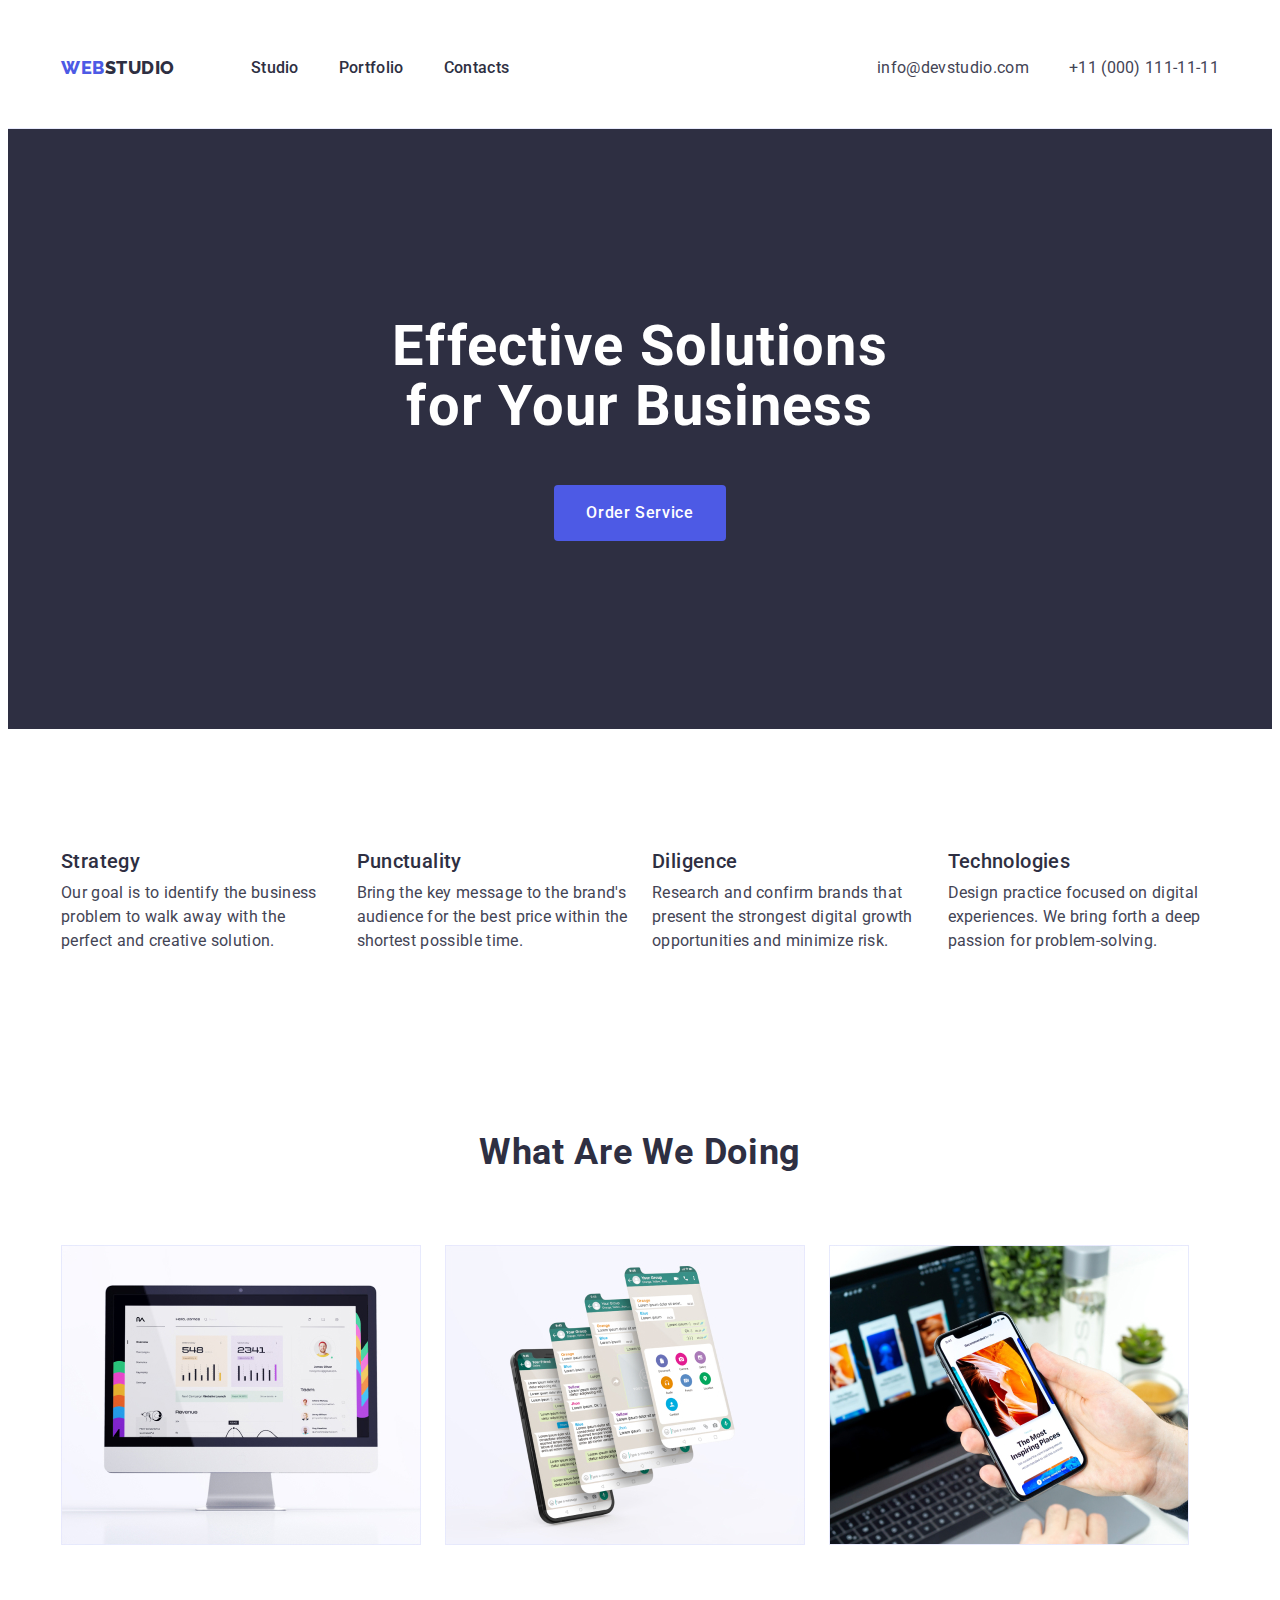
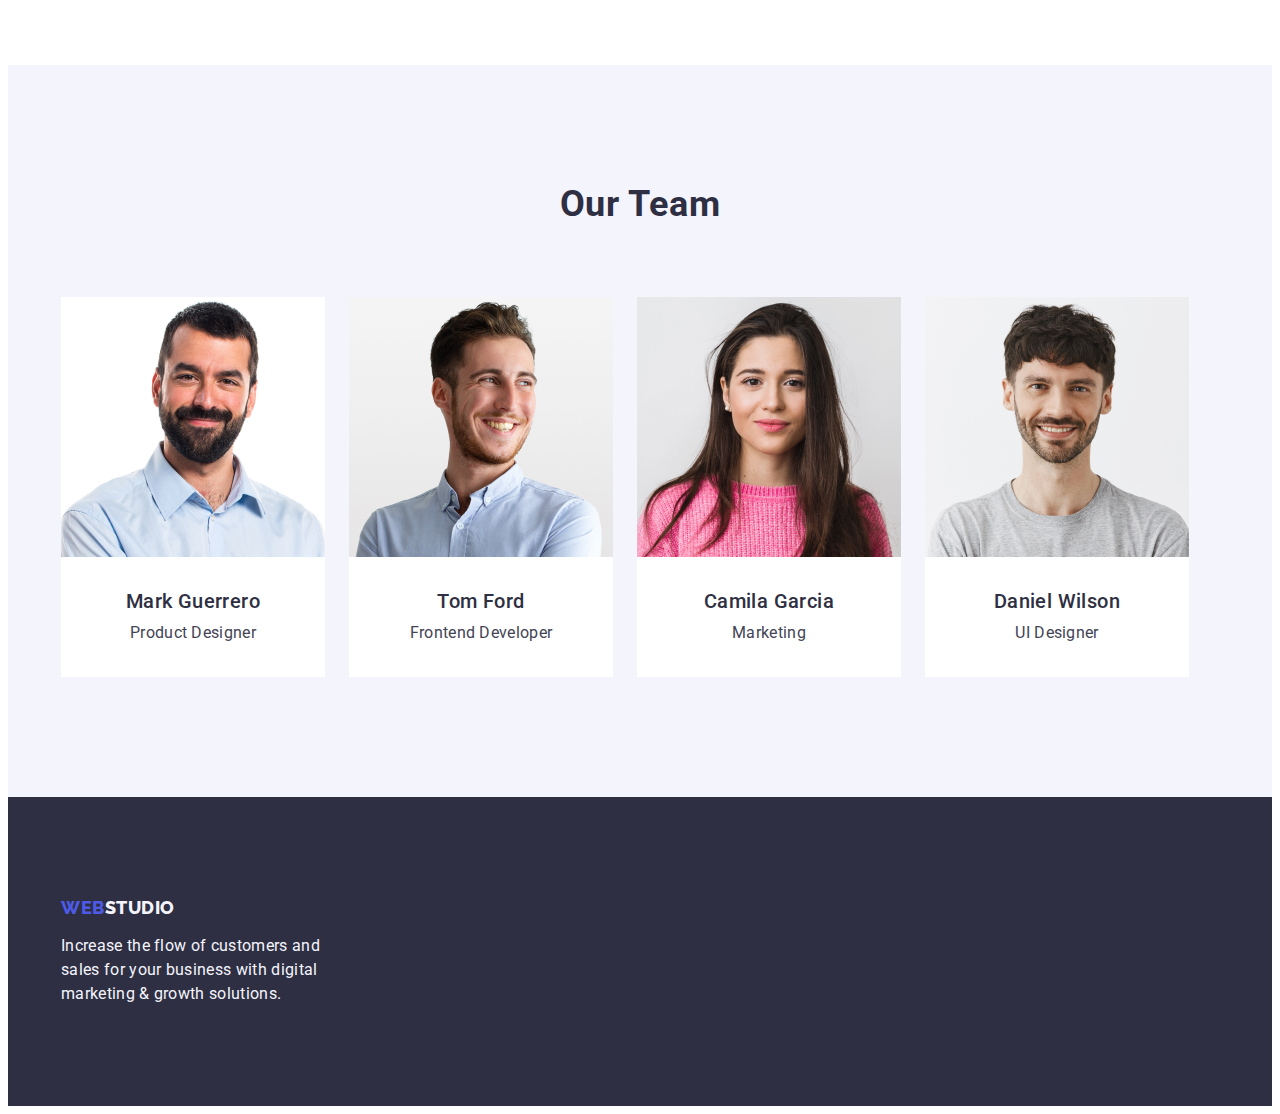
==== commit eb31adbe: "fixed hero header" ====
--- a/index.html
+++ b/index.html
@@ -58,7 +58,10 @@
     <main>
       <section class="hero">
         <div class="hero-container container">
-          <h1 class="hero-heading">Effective Solutions for Your Business</h1>
+          <h1 class="hero-heading">
+            Effective Solutions <br />
+            for Your Business
+          </h1>
           <button class="hero-button" type="button">Order Service</button>
         </div>
       </section>
--- a/css/styles.css
+++ b/css/styles.css
@@ -164,6 +164,7 @@
   background-color: var(--navyblue-background-color);
   padding-top: 188px;
   padding-bottom: 188px;
+  text-align: center;
 }
 
 .hero-heading {
@@ -172,8 +173,6 @@
   letter-spacing: 1.12px;
   color: var(--white);
   margin-bottom: 48px;
-  max-width: 496px;
-  text-align: center;
 }
 
 .hero-button {
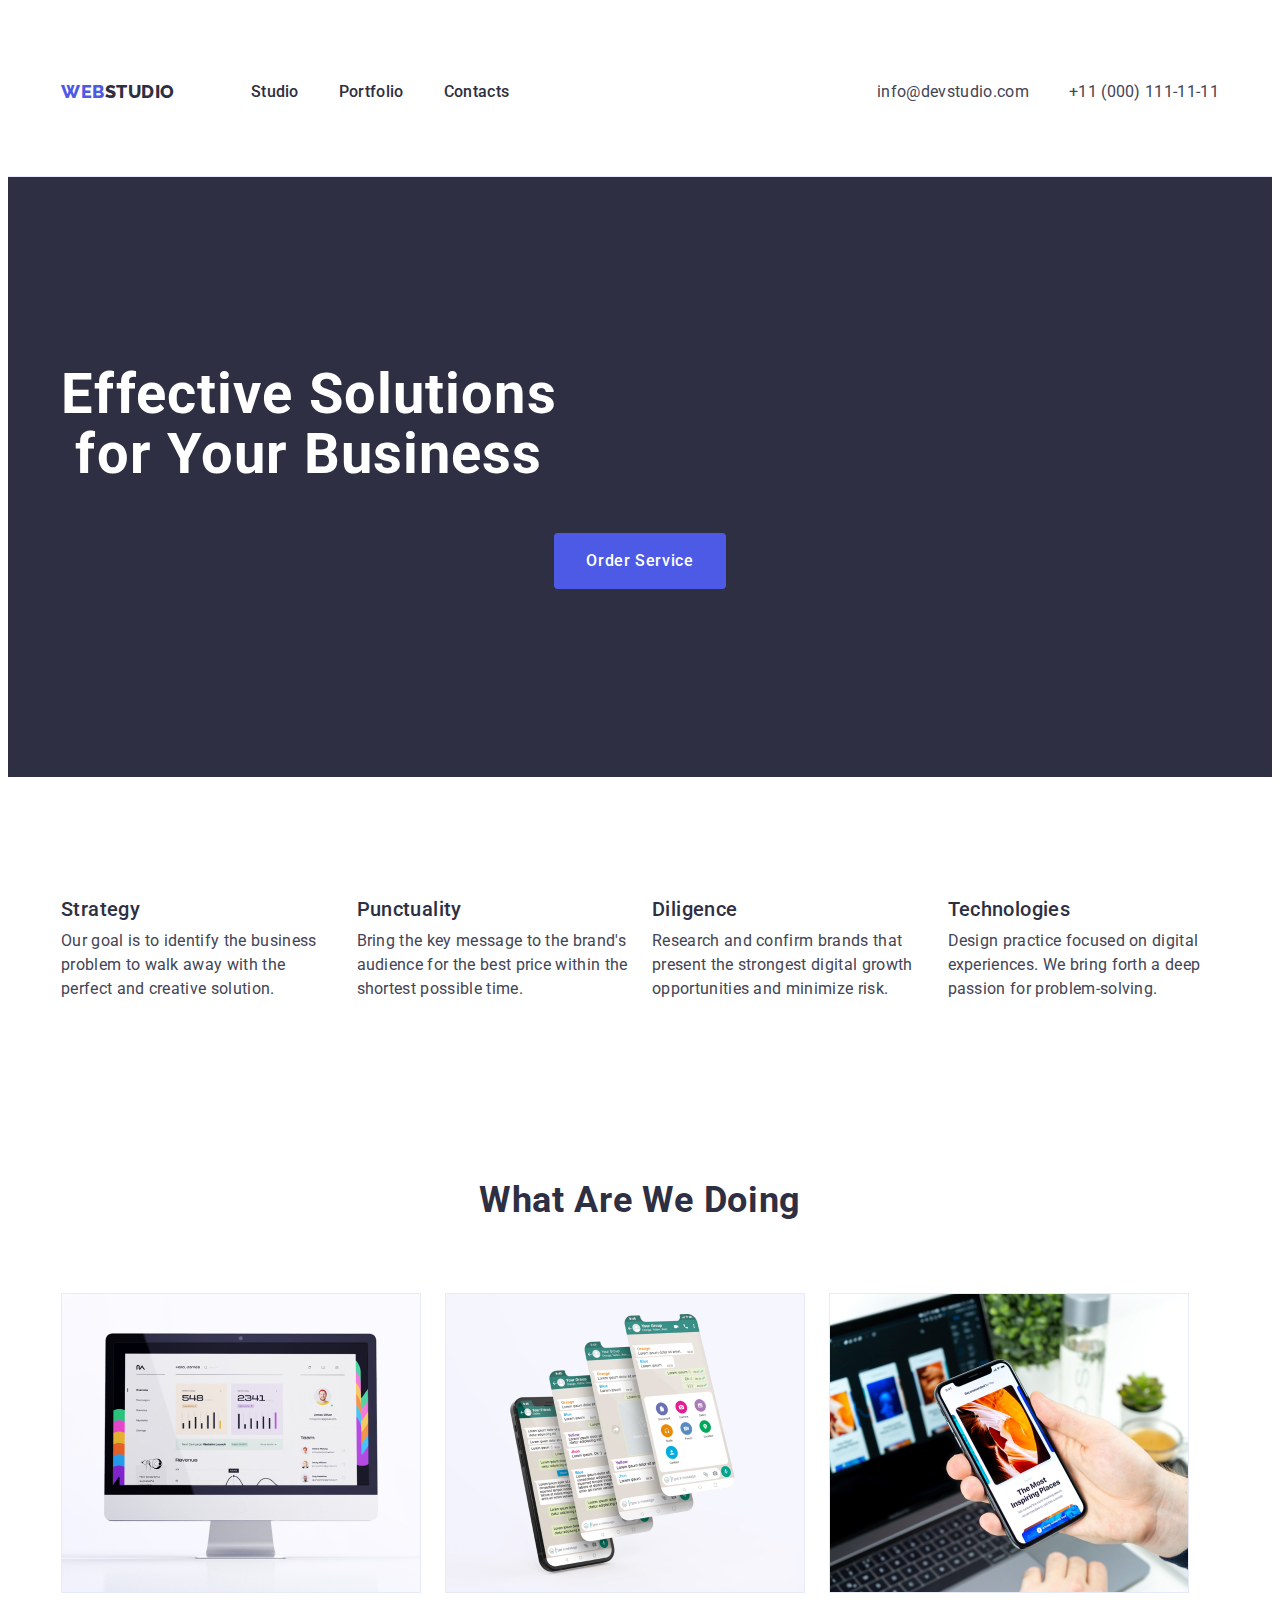
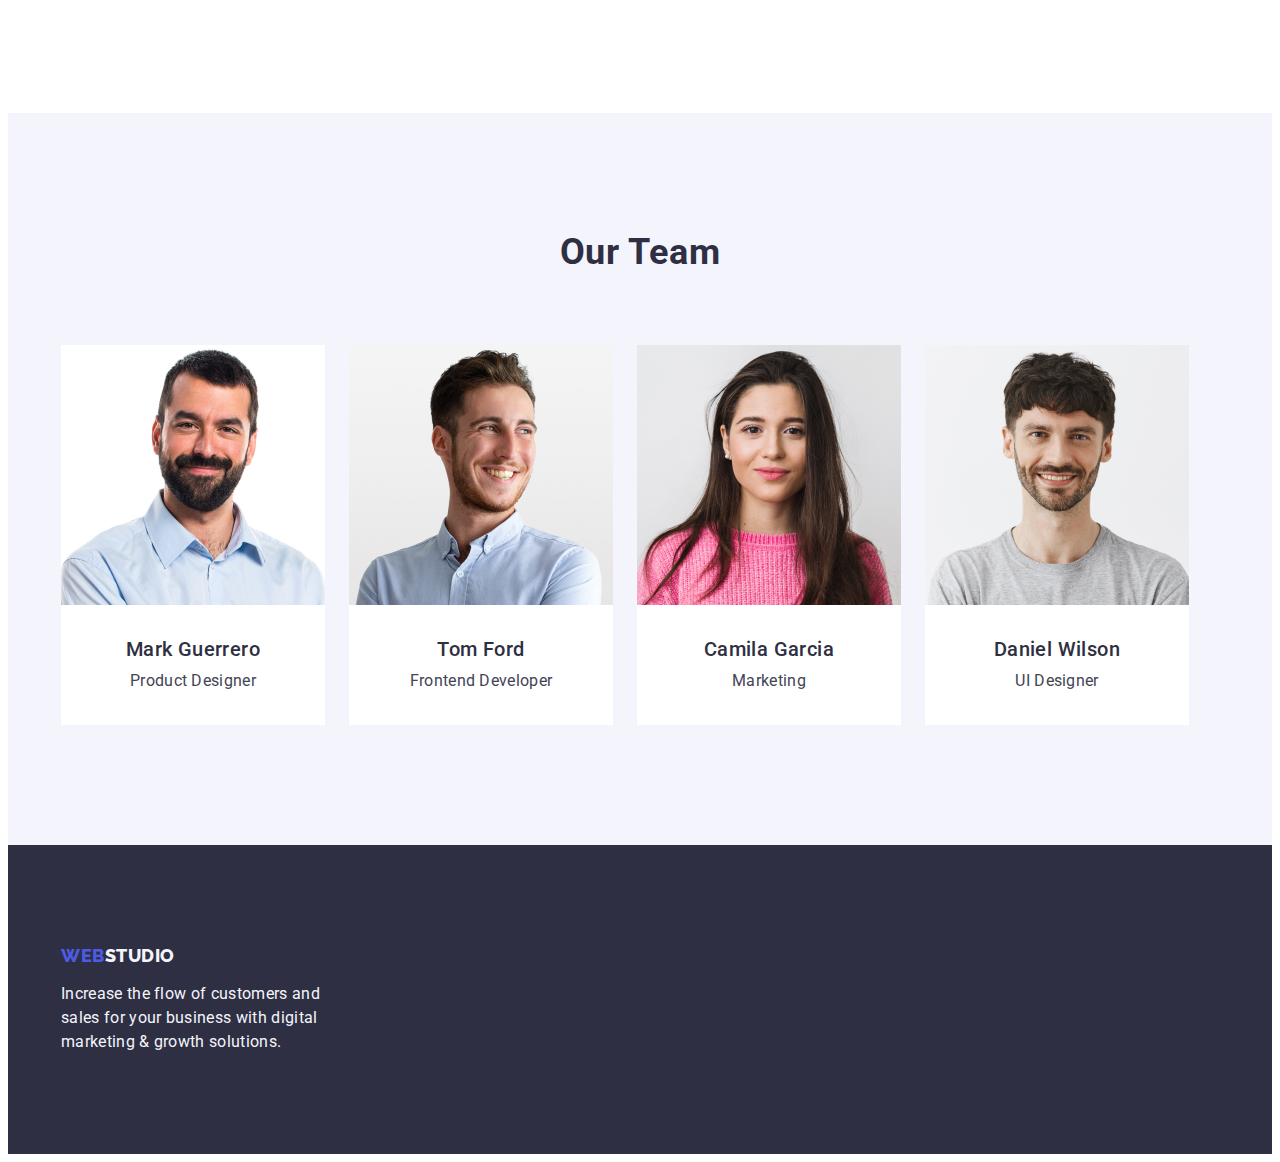
==== commit 8669c45a: "fixed mistakes" ====
--- a/index.html
+++ b/index.html
@@ -24,7 +24,7 @@
     <header class="page-header">
       <div class="page-header-container container">
         <nav class="page-nav">
-          <a class="logo link" href="./index.html"
+          <a class="header-logo-link logo link" href="./index.html"
             >Web<span class="nav-logo">Studio</span></a
           >
           <ul class="menu list">
--- a/css/styles.css
+++ b/css/styles.css
@@ -94,28 +94,32 @@
 
 /* HEADER */
 .page-header {
-  padding-top: 24px;
-  padding-bottom: 24px;
+  padding: 24px 0;
   border-bottom: 1px solid #e7e9fc;
 }
 .page-header-container {
   display: flex;
   justify-content: space-between;
   align-items: center;
+  padding: 24px 0;
 }
 .page-nav {
   display: flex;
   align-items: center;
-}
+  padding: 24px 0;
+}
+
+.header-logo-link {
+  margin-right: 76px;
+}
+
 .nav-logo {
   color: var(--navyblue-background-color);
-  margin-right: 76px;
 }
 
 .menu {
   display: flex;
   gap: 40px;
-  padding: 24px 0;
 }
 
 .menu-item {
@@ -173,6 +177,7 @@
   letter-spacing: 1.12px;
   color: var(--white);
   margin-bottom: 48px;
+  max-width: 496px;
 }
 
 .hero-button {
